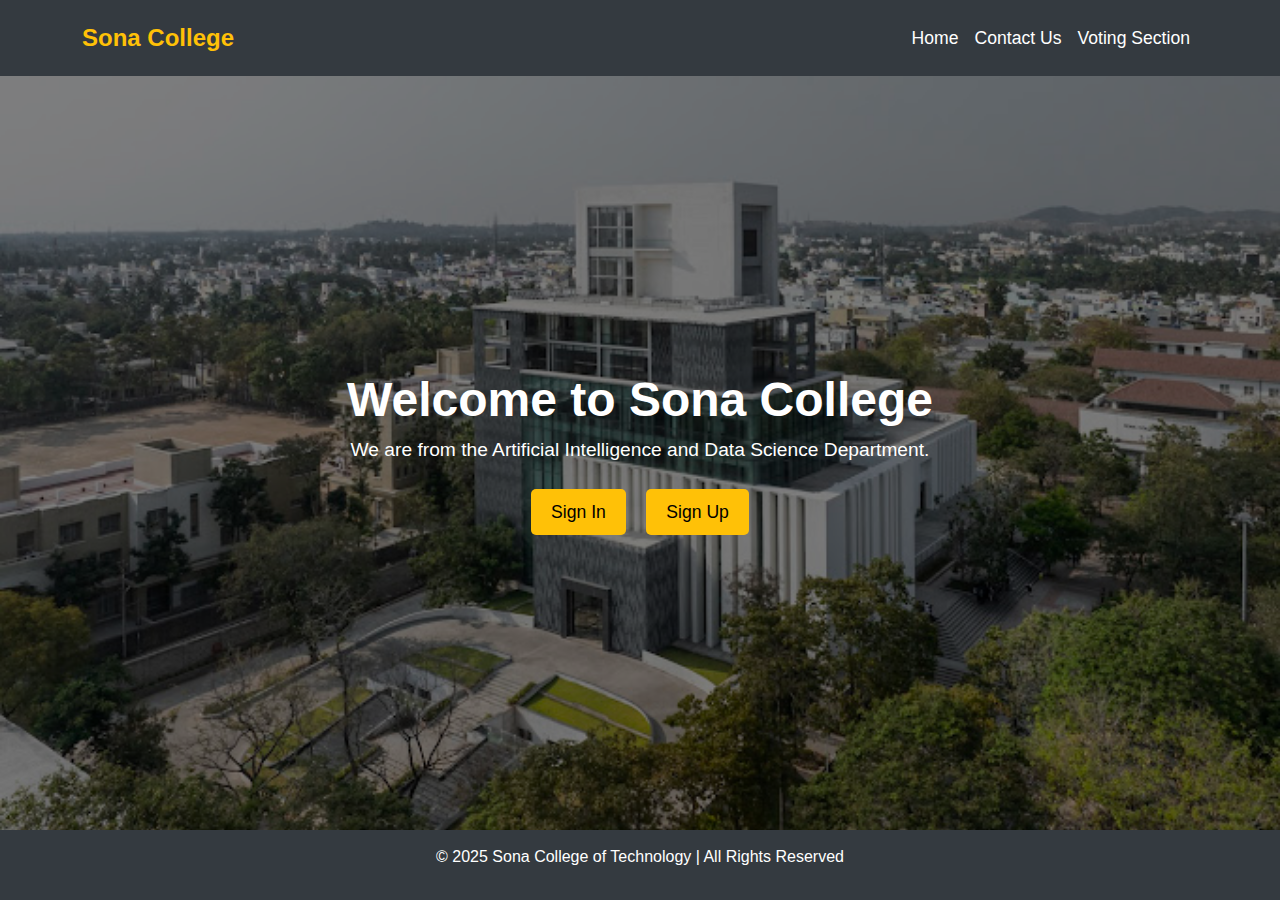
==== dashboard.html @ 0ce9b196 "Add files via upload" ====
<!DOCTYPE html>
<html lang="en">
<head>
    <meta charset="UTF-8">
    <meta name="viewport" content="width=device-width, initial-scale=1">
    <title>Dashboard - Sona College</title>
    <link href="https://cdn.jsdelivr.net/npm/bootstrap@5.3.0/dist/css/bootstrap.min.css" rel="stylesheet">
    <script src="https://cdn.jsdelivr.net/npm/bootstrap@5.3.0/dist/js/bootstrap.bundle.min.js"></script>
    <style>
        body {
            font-family: 'Poppins', sans-serif;
            display: flex;
            flex-direction: column;
            min-height: 100vh;
        }

        /* Loading Screen */
        #loadingScreen {
            position: fixed;
            top: 0;
            left: 0;
            width: 100%;
            height: 100%;
            background-color: white;
            display: flex;
            align-items: center;
            justify-content: center;
            z-index: 9999;
            display: none;
        }
        .spinner {
            width: 60px;
            height: 60px;
            border: 6px solid #ffc107;
            border-top: 6px solid transparent;
            border-radius: 50%;
            animation: spin 1s linear infinite;
        }
        @keyframes spin {
            0% { transform: rotate(0deg); }
            100% { transform: rotate(360deg); }
        }

        /* Navbar Styling */
        .navbar {
            background-color: #343a40;
            padding: 15px;
        }
        .navbar-brand {
            font-size: 1.5rem;
            font-weight: bold;
            color: #ffc107 !important;
        }
        .nav-link {
            font-size: 1.1rem;
            color: #fff !important;
            transition: 0.3s ease-in-out;
        }
        .nav-link:hover {
            color: #ffc107 !important;
        }

        /* Hero Section */
        .hero {
            flex: 1;
            display: flex;
            align-items: center;
            justify-content: center;
            text-align: center;
            background: url('sona.jpg') no-repeat center center/cover;
            color: white;
            padding: 100px 20px;
            position: relative;
        }
        .hero::before {
            content: "";
            position: absolute;
            top: 0;
            left: 0;
            width: 100%;
            height: 100%;
            background: rgba(0, 0, 0, 0.5);
        }
        .hero-content {
            position: relative;
            z-index: 1;
        }
        .hero h1 {
            font-size: 3rem;
            font-weight: bold;
        }
        .hero p {
            font-size: 1.2rem;
            max-width: 600px;
            margin: auto;
            margin-bottom: 20px;
        }

        /* Button Styling */
        .btn-custom {
            background-color: #ffc107;
            color: black;
            font-size: 1.1rem;
            padding: 10px 20px;
            border: none;
            border-radius: 5px;
            transition: 0.3s ease-in-out;
        }
        .btn-custom:hover {
            background-color: #ffca28;
            color: black;
        }

        /* Footer */
        .footer {
            background-color: #343a40;
            color: white;
            text-align: center;
            padding: 15px;
            font-size: 1rem;
        }
    </style>
</head>
<body>

    <!-- Loading Screen -->
    <div id="loadingScreen">
        <div class="spinner"></div>
    </div>

    <!-- Navbar -->
    <nav class="navbar navbar-expand-lg navbar-dark">
        <div class="container">
            <a class="navbar-brand" href="#">Sona College</a>
            <button class="navbar-toggler" type="button" data-bs-toggle="collapse" data-bs-target="#navbarNav">
                <span class="navbar-toggler-icon"></span>
            </button>
            <div class="collapse navbar-collapse" id="navbarNav">
                <ul class="navbar-nav ms-auto">
                    <li class="nav-item"><a class="nav-link" href="#">Home</a></li>
                    <li class="nav-item"><a class="nav-link" href="contactus.html">Contact Us</a></li>
                    <li class="nav-item"><a class="nav-link" href="#">Voting Section</a></li>
                </ul>
            </div>
        </div>
    </nav>

    <!-- Hero Section -->
    <section class="hero">
        <div class="hero-content">
            <h1>Welcome to Sona College</h1>
            <p>We are from the Artificial Intelligence and Data Science Department.</p>
            <div class="mt-4">
                <button onclick="redirectTo('signin.html')" class="btn btn-custom me-3">Sign In</button>
                <button onclick="redirectTo('signup.html')" class="btn btn-custom">Sign Up</button>
            </div>
        </div>
    </section>

    <!-- Footer -->
    <footer class="footer">
        <p>&copy; 2025 Sona College of Technology | All Rights Reserved</p>
    </footer>

    <script>
        function redirectTo(url) {
            document.getElementById('loadingScreen').style.display = 'flex'; // Show loading screen
            setTimeout(() => {
                window.location.href = url; // Redirect after 1 second
            }, 1000);
        }
    </script>

</body>
</html>
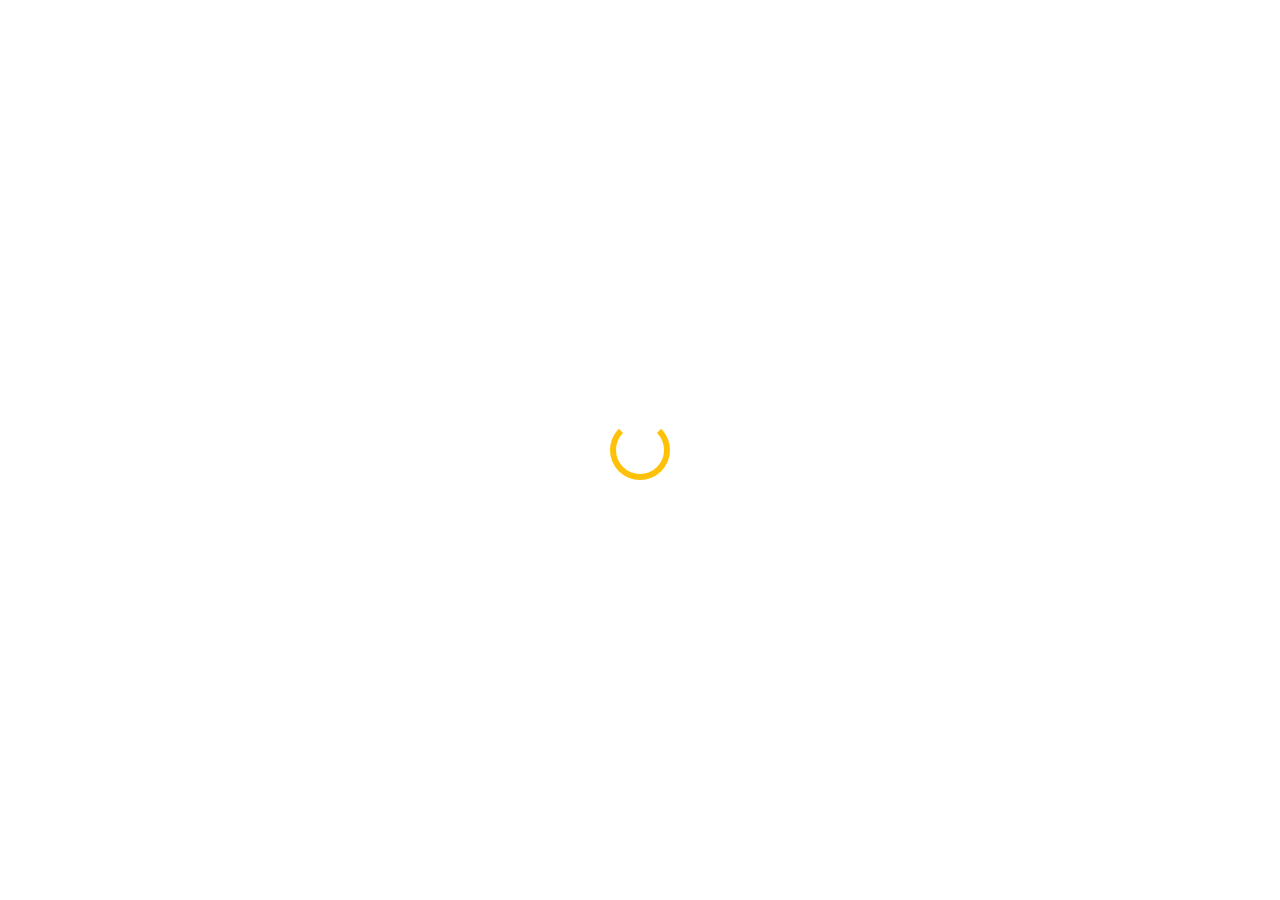
==== commit 77ba6d0b: "Update dashboard.html" ====
--- a/dashboard.html
+++ b/dashboard.html
@@ -4,14 +4,20 @@
     <meta charset="UTF-8">
     <meta name="viewport" content="width=device-width, initial-scale=1">
     <title>Dashboard - Sona College</title>
+    
+    <!-- Bootstrap & Google Fonts -->
     <link href="https://cdn.jsdelivr.net/npm/bootstrap@5.3.0/dist/css/bootstrap.min.css" rel="stylesheet">
     <script src="https://cdn.jsdelivr.net/npm/bootstrap@5.3.0/dist/js/bootstrap.bundle.min.js"></script>
+    <link href="https://fonts.googleapis.com/css2?family=Poppins:wght@300;400;600&display=swap" rel="stylesheet">
+
     <style>
+        /* General Styles */
         body {
             font-family: 'Poppins', sans-serif;
             display: flex;
             flex-direction: column;
             min-height: 100vh;
+            background-color: #f8f9fa;
         }
 
         /* Loading Screen */
@@ -26,7 +32,6 @@
             align-items: center;
             justify-content: center;
             z-index: 9999;
-            display: none;
         }
         .spinner {
             width: 60px;
@@ -41,7 +46,7 @@
             100% { transform: rotate(360deg); }
         }
 
-        /* Navbar Styling */
+        /* Navbar */
         .navbar {
             background-color: #343a40;
             padding: 15px;
@@ -50,14 +55,19 @@
             font-size: 1.5rem;
             font-weight: bold;
             color: #ffc107 !important;
+            transition: 0.3s ease-in-out;
         }
         .nav-link {
             font-size: 1.1rem;
-            color: #fff !important;
-            transition: 0.3s ease-in-out;
+            color: white !important;
+            transition: 0.3s;
         }
         .nav-link:hover {
             color: #ffc107 !important;
+        }
+        .navbar-toggler {
+            border: none;
+            outline: none;
         }
 
         /* Hero Section */
@@ -71,6 +81,7 @@
             color: white;
             padding: 100px 20px;
             position: relative;
+            animation: fadeIn 2s ease-in-out;
         }
         .hero::before {
             content: "";
@@ -79,7 +90,7 @@
             left: 0;
             width: 100%;
             height: 100%;
-            background: rgba(0, 0, 0, 0.5);
+            background: rgba(0, 0, 0, 0.6);
         }
         .hero-content {
             position: relative;
@@ -96,7 +107,7 @@
             margin-bottom: 20px;
         }
 
-        /* Button Styling */
+        /* Button Styles */
         .btn-custom {
             background-color: #ffc107;
             color: black;
@@ -104,11 +115,16 @@
             padding: 10px 20px;
             border: none;
             border-radius: 5px;
-            transition: 0.3s ease-in-out;
+            transition: 0.3s;
+            box-shadow: 0px 4px 6px rgba(0, 0, 0, 0.1);
         }
         .btn-custom:hover {
             background-color: #ffca28;
             color: black;
+            transform: translateY(-2px);
+        }
+        .btn-custom:active {
+            transform: scale(0.95);
         }
 
         /* Footer */
@@ -118,6 +134,12 @@
             text-align: center;
             padding: 15px;
             font-size: 1rem;
+        }
+
+        /* Animations */
+        @keyframes fadeIn {
+            0% { opacity: 0; }
+            100% { opacity: 1; }
         }
     </style>
 </head>
@@ -163,6 +185,15 @@
     </footer>
 
     <script>
+        // Show loading screen on page load
+        window.onload = function () {
+            document.getElementById('loadingScreen').style.display = 'flex';
+            setTimeout(() => {
+                document.getElementById('loadingScreen').style.display = 'none';
+            }, 3000);
+        };
+
+        // Function to show loading before redirection
         function redirectTo(url) {
             document.getElementById('loadingScreen').style.display = 'flex'; // Show loading screen
             setTimeout(() => {
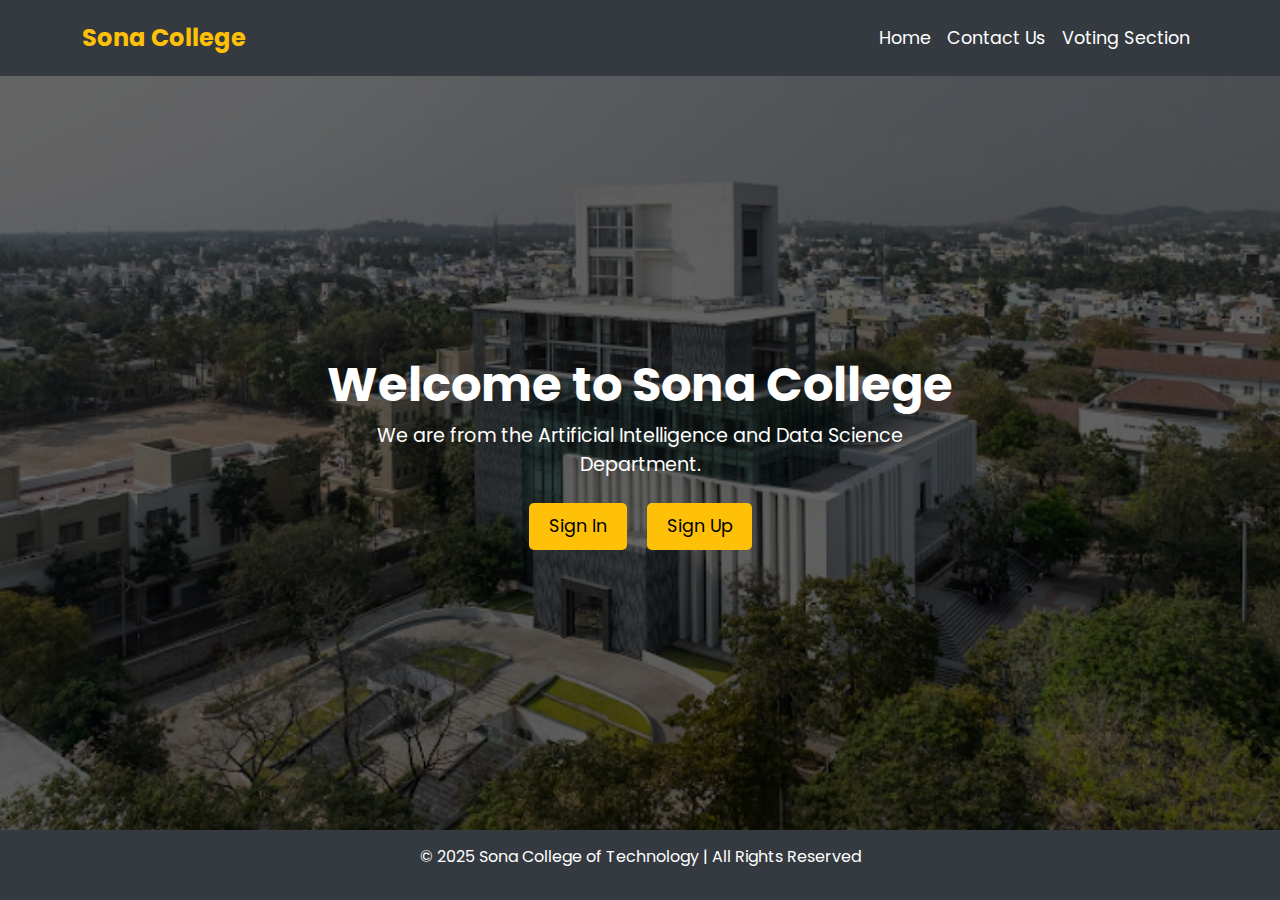
==== commit 9c9d0c5f: "Update dashboard.html" ====
--- a/dashboard.html
+++ b/dashboard.html
@@ -20,7 +20,7 @@
             background-color: #f8f9fa;
         }
 
-        /* Loading Screen */
+        /* Loading Screen (Only for Redirects) */
         #loadingScreen {
             position: fixed;
             top: 0;
@@ -28,7 +28,7 @@
             width: 100%;
             height: 100%;
             background-color: white;
-            display: flex;
+            display: none; /* Hidden on page load */
             align-items: center;
             justify-content: center;
             z-index: 9999;
@@ -55,7 +55,6 @@
             font-size: 1.5rem;
             font-weight: bold;
             color: #ffc107 !important;
-            transition: 0.3s ease-in-out;
         }
         .nav-link {
             font-size: 1.1rem;
@@ -64,10 +63,6 @@
         }
         .nav-link:hover {
             color: #ffc107 !important;
-        }
-        .navbar-toggler {
-            border: none;
-            outline: none;
         }
 
         /* Hero Section */
@@ -81,7 +76,6 @@
             color: white;
             padding: 100px 20px;
             position: relative;
-            animation: fadeIn 2s ease-in-out;
         }
         .hero::before {
             content: "";
@@ -107,7 +101,7 @@
             margin-bottom: 20px;
         }
 
-        /* Button Styles */
+        /* Buttons */
         .btn-custom {
             background-color: #ffc107;
             color: black;
@@ -116,15 +110,10 @@
             border: none;
             border-radius: 5px;
             transition: 0.3s;
-            box-shadow: 0px 4px 6px rgba(0, 0, 0, 0.1);
         }
         .btn-custom:hover {
             background-color: #ffca28;
-            color: black;
             transform: translateY(-2px);
-        }
-        .btn-custom:active {
-            transform: scale(0.95);
         }
 
         /* Footer */
@@ -136,16 +125,11 @@
             font-size: 1rem;
         }
 
-        /* Animations */
-        @keyframes fadeIn {
-            0% { opacity: 0; }
-            100% { opacity: 1; }
-        }
     </style>
 </head>
 <body>
 
-    <!-- Loading Screen -->
+    <!-- Loading Screen (Only for Redirects) -->
     <div id="loadingScreen">
         <div class="spinner"></div>
     </div>
@@ -185,14 +169,6 @@
     </footer>
 
     <script>
-        // Show loading screen on page load
-        window.onload = function () {
-            document.getElementById('loadingScreen').style.display = 'flex';
-            setTimeout(() => {
-                document.getElementById('loadingScreen').style.display = 'none';
-            }, 3000);
-        };
-
         // Function to show loading before redirection
         function redirectTo(url) {
             document.getElementById('loadingScreen').style.display = 'flex'; // Show loading screen
